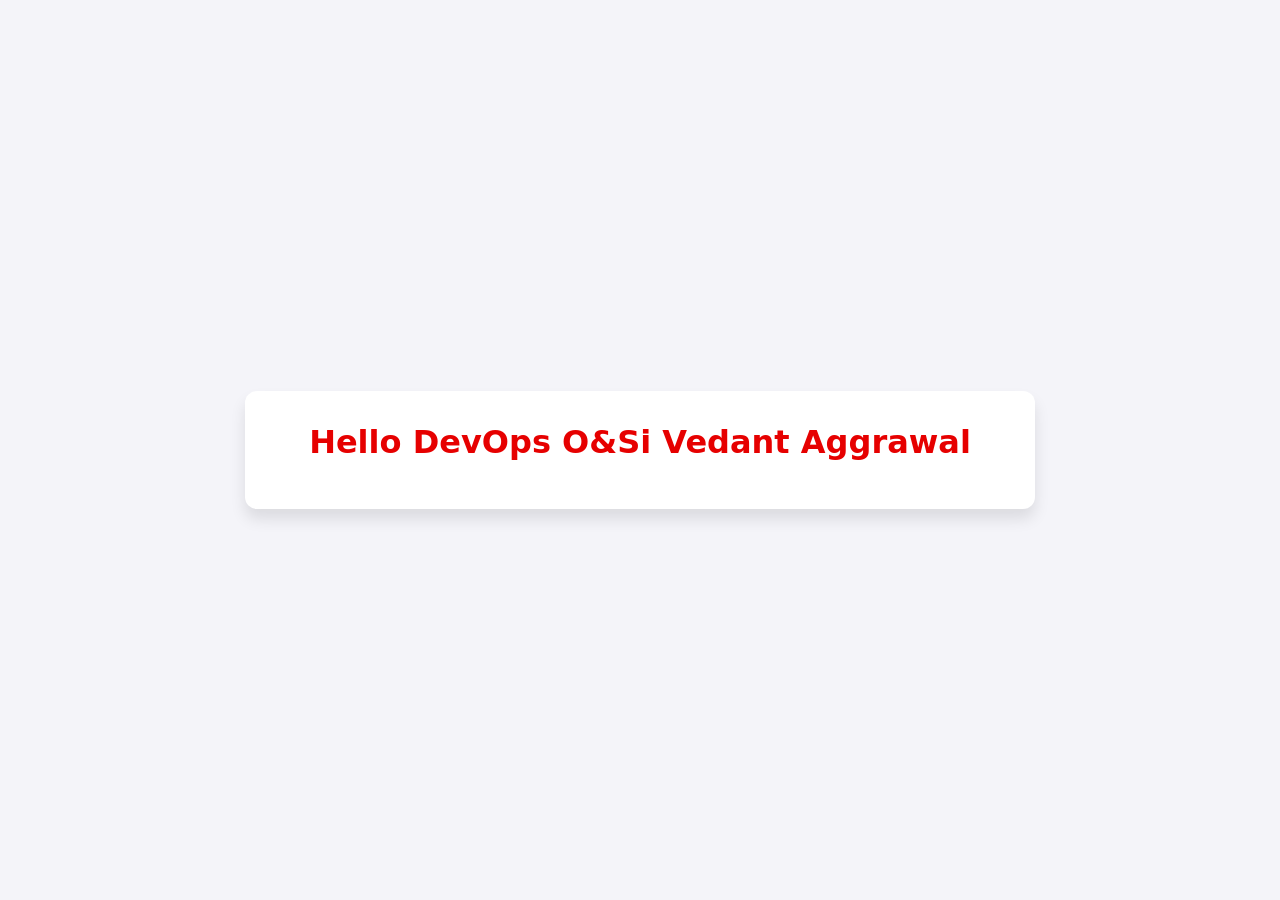
==== src/index.html @ 99885d60 "Initial commit for app repo" ====
<!DOCTYPE html>
<html lang="en">
<head>
    <meta charset="UTF-8">
    <meta name="viewport" content="width=device-width, initial-scale=1.0">
    <title>DevOps O&Si Test</title>
    <style>
        body {
            font-family: 'Inter', system-ui, -apple-system, sans-serif;
            display: flex;
            justify-content: center;
            align-items: center;
            height: 100vh;
            margin: 0;
            background-color: #f4f4f9;
            color: #333;
        }
        .container {
            background-color: #fff;
            padding: 2rem 4rem;
            border-radius: 12px;
            box-shadow: 0 10px 15px rgba(0,0,0,0.1);
            text-align: center;
        }
        h1 {
            font-size: 2rem;
            margin: 0;
            color: #e60000; /* Vodafone red accent */
        }
        .date {
            margin-top: 1rem;
            font-size: 1.25rem;
            font-weight: 500;
            color: #666;
        }
    </style>
</head>
<body>
    <div class="container">
        <h1>Hello DevOps O&Si Vedant Aggrawal</h1>
        <div class="date"><!--# echo var="time_local" --></div>
    </div>
</body>
</html>
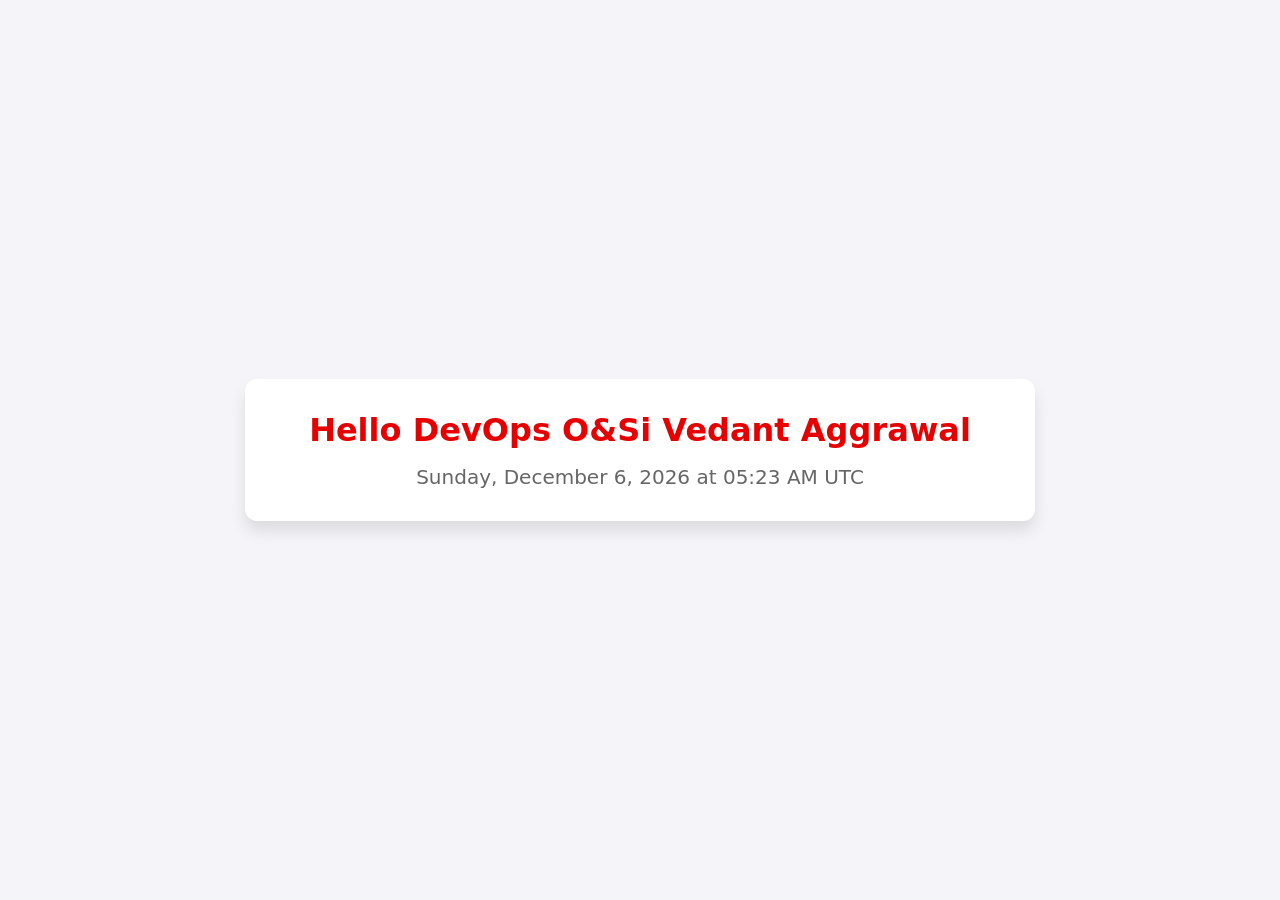
==== commit da479aa2: "Switch date rendering to client-side JS for accurate timezone resolution" ====
--- a/src/index.html
+++ b/src/index.html
@@ -38,7 +38,19 @@
 <body>
     <div class="container">
         <h1>Hello DevOps O&Si Vedant Aggrawal</h1>
-        <div class="date"><!--# echo var="time_local" --></div>
+        <div class="date" id="current-date"></div>
     </div>
+    <script>
+        // Use client-side JS to show the date in the user's timezone instead of server's timezone
+        document.getElementById('current-date').innerText = new Date().toLocaleString(undefined, { 
+            weekday: 'long', 
+            year: 'numeric', 
+            month: 'long', 
+            day: 'numeric',
+            hour: '2-digit',
+            minute: '2-digit',
+            timeZoneName: 'short'
+        });
+    </script>
 </body>
 </html>
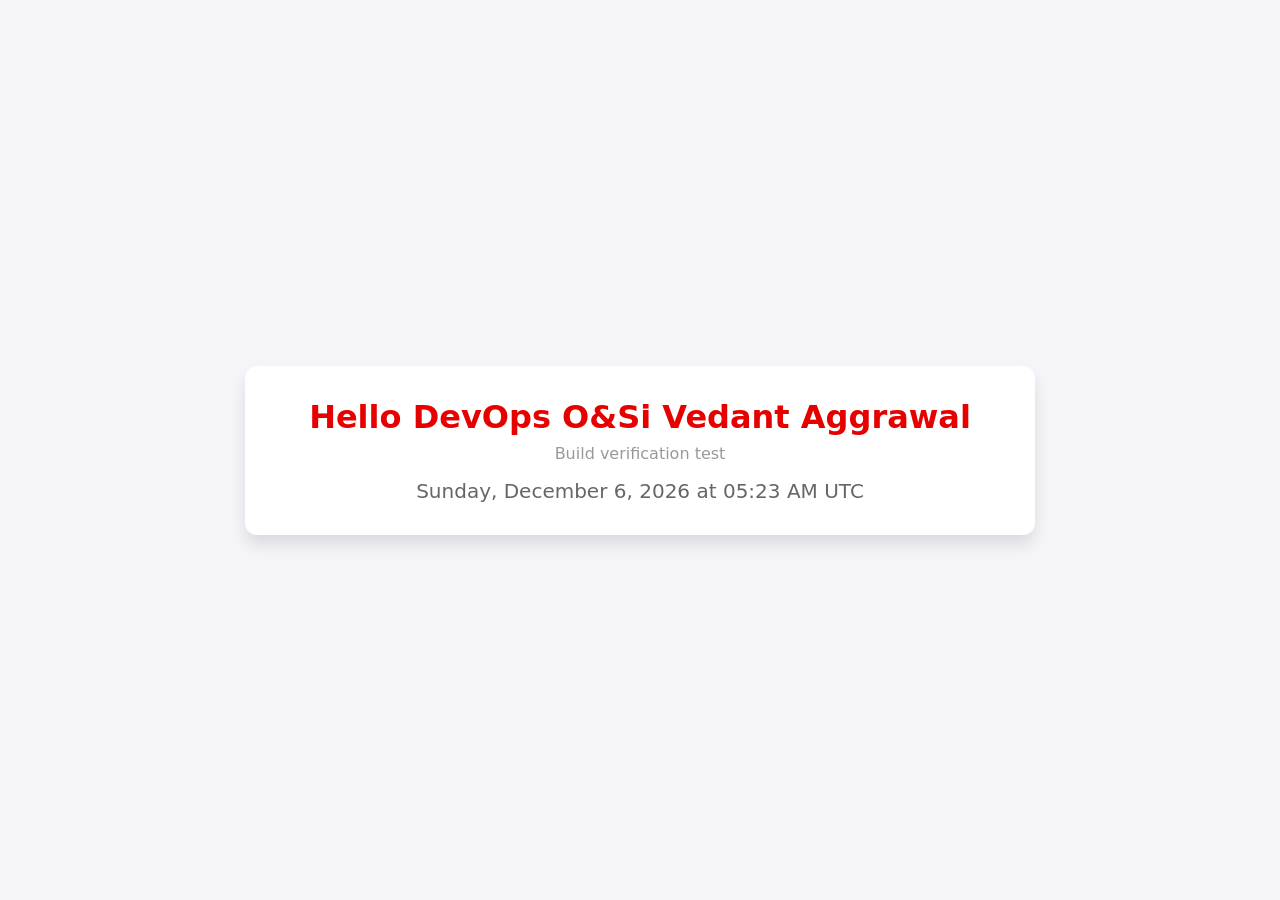
==== commit f109fe89: "test: add visible build verification text" ====
--- a/src/index.html
+++ b/src/index.html
@@ -3,7 +3,7 @@
 <head>
     <meta charset="UTF-8">
     <meta name="viewport" content="width=device-width, initial-scale=1.0">
-    <title>DevOps O&Si Test</title>
+    <title>DevOps Webserver</title>
     <style>
         body {
             font-family: 'Inter', system-ui, -apple-system, sans-serif;
@@ -37,7 +37,8 @@
 </head>
 <body>
     <div class="container">
-        <h1>Hello DevOps O&Si Vedant Aggrawal</h1>
+        <h1>Hello DevOps O&amp;Si Vedant Aggrawal</h1>
+        <p style="margin-top: 0.5rem; font-size: 1rem; color: #999;">Build verification test</p>
         <div class="date" id="current-date"></div>
     </div>
     <script>
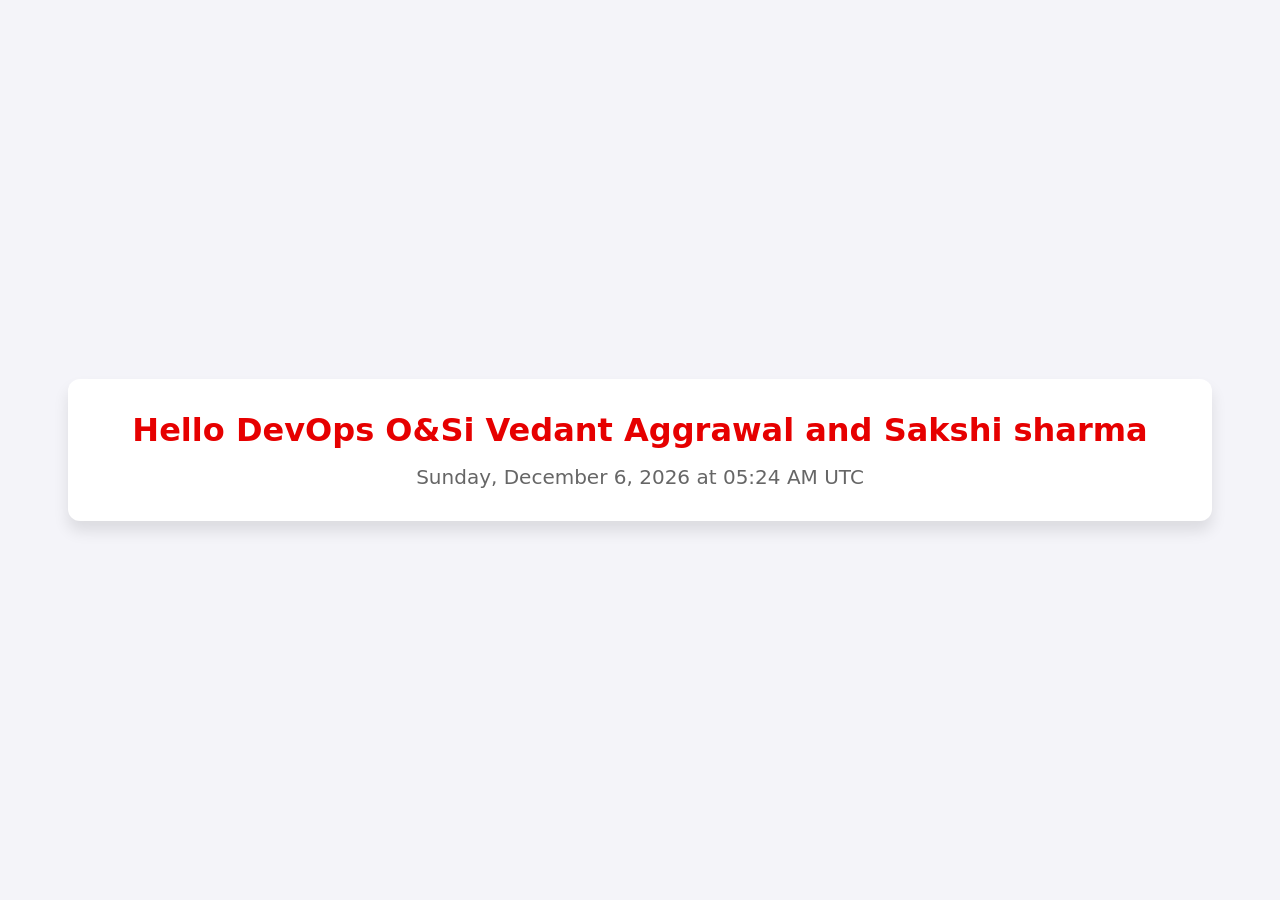
==== commit 53926e84: "feat: update welcome header to include Sakshi Sharma" ====
--- a/src/index.html
+++ b/src/index.html
@@ -3,7 +3,7 @@
 <head>
     <meta charset="UTF-8">
     <meta name="viewport" content="width=device-width, initial-scale=1.0">
-    <title>DevOps Webserver</title>
+    <title>Test Build - DevOps Webserver</title>
     <style>
         body {
             font-family: 'Inter', system-ui, -apple-system, sans-serif;
@@ -37,8 +37,7 @@
 </head>
 <body>
     <div class="container">
-        <h1>Hello DevOps O&amp;Si Vedant Aggrawal</h1>
-        <p style="margin-top: 0.5rem; font-size: 1rem; color: #999;">Build verification test</p>
+        <h1>Hello DevOps O&Si Vedant Aggrawal and Sakshi sharma</h1>
         <div class="date" id="current-date"></div>
     </div>
     <script>
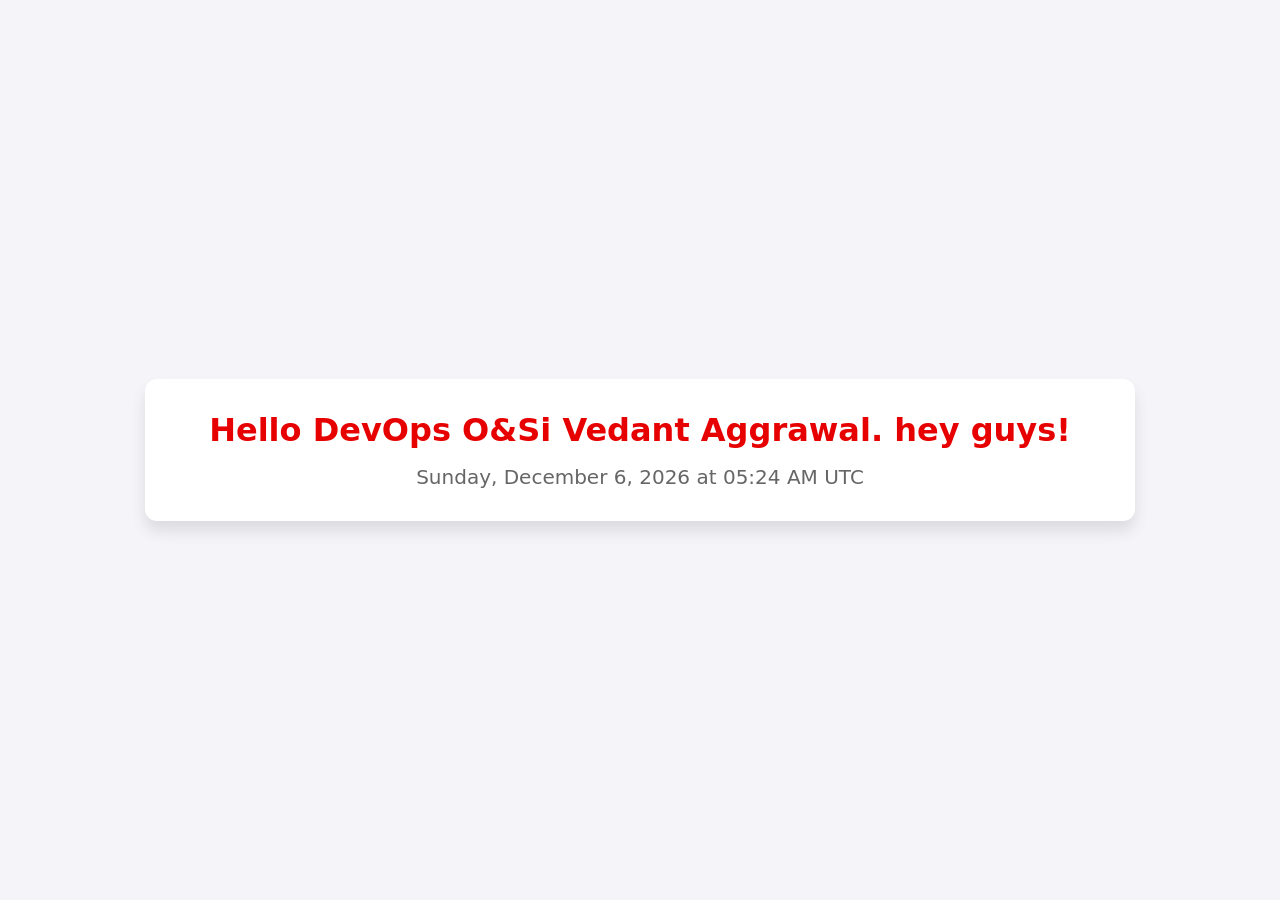
==== commit 1ad64f21: "modify heading" ====
--- a/src/index.html
+++ b/src/index.html
@@ -37,7 +37,7 @@
 </head>
 <body>
     <div class="container">
-        <h1>Hello DevOps O&Si Vedant Aggrawal and Sakshi sharma</h1>
+        <h1>Hello DevOps O&Si Vedant Aggrawal. hey guys!</h1>
         <div class="date" id="current-date"></div>
     </div>
     <script>
